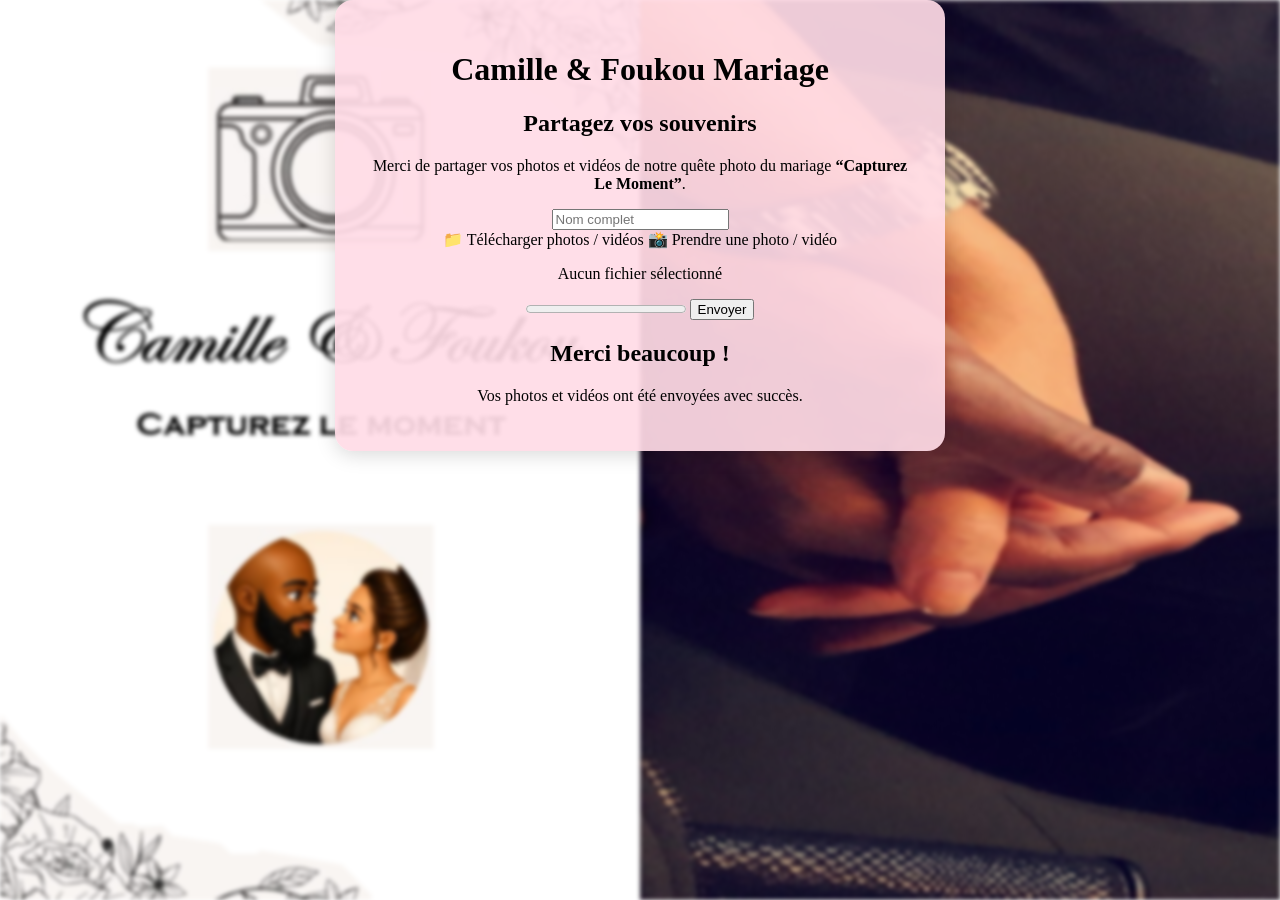
==== index.html @ 30bd2c4f "Add background images and update scroll effect Added two image divs for background photos and update" ====
<!DOCTYPE html>
<html lang="fr">
<head>
  <meta charset="UTF-8" />
  <meta name="viewport" content="width=device-width, initial-scale=1.0" />
  <title>Camille & Foukou Mariage</title>
  <link rel="stylesheet" href="style.css" />
</head>

<body>

<div class="container">

  <h1>Camille & Foukou Mariage</h1>
  <h2>Partagez vos souvenirs</h2>

  <p class="description">
    Merci de partager vos photos et vidéos de notre quête photo du mariage
    <strong>“Capturez Le Moment”</strong>.
  </p>

  <form id="uploadForm">

    <input type="text" id="name" name="name" placeholder="Nom complet" required />

    <div class="button-group">
      <label class="btn upload-btn">
        📁 Télécharger photos / vidéos
        <input type="file" id="files" name="files" accept="image/*,video/*" multiple hidden>
      </label>

      <label class="btn camera-btn">
        📸 Prendre une photo / vidéo
        <input type="file" id="camera" name="files" accept="image/*,video/*" capture="environment" multiple hidden>
      </label>
    </div>

    <p id="fileCount" class="file-count">Aucun fichier sélectionné</p>

    <progress id="progressBar" value="0" max="100"></progress>

    <button type="submit" class="submit-btn">Envoyer</button>
  </form>

  <div id="thankyou" class="hidden">
    <h2>Merci beaucoup !</h2>
    <p>Vos photos et vidéos ont été envoyées avec succès.</p>
  </div>

</div>

<!-- IMAGE 1 -->
<div class="photo photo1"></div>

<!-- IMAGE 2 -->
<div class="photo photo2"></div>

<script src="script.js"></script>

<script>
document.addEventListener("scroll", () => {
  const scrollY = window.scrollY;

  // Unblur image 1
  const blur1 = Math.max(4 - scrollY / 40, 0);
  document.querySelector(".photo1").style.filter = `blur(${blur1}px)`;

  // Unblur image 2
  const blur2 = Math.max(4 - (scrollY - window.innerHeight) / 40, 0);
  document.querySelector(".photo2").style.filter = `blur(${blur2}px)`;
});
</script>

</body>
</html>
---- style.css ----
/* GLOBAL */
body {
  margin: 0;
  padding: 0;
}

/* DESKTOP BACKGROUND */
body::before {
  content: "";
  position: fixed;
  top: 0;
  left: 0;
  width: 100%;
  height: 100%;
  z-index: -1;

  background-image: url("bg-left.jpg"), url("bg-right.jpg");
  background-size: 50% 100%, 50% 100%;
  background-position: left top, right top;
  background-repeat: no-repeat, no-repeat;

  filter: blur(2px);
}

/* MOBILE BACKGROUND IMAGES */
.bg1, .bg2 {
  display: none;
}

/* SPACER to reveal first image */
.spacer {
  display: none;
}

/* CONTENT BOX */
.container {
  max-width: 550px;
  margin: auto;
  padding: 30px;
  background: rgba(255, 220, 230, 0.92);
  border-radius: 18px;
  text-align: center;
  position: relative;
  z-index: 10;
  box-shadow: 0 4px 20px rgba(0,0,0,0.15);
}

/* MOBILE LAYOUT */
@media (max-width: 600px) {

  /* REMOVE DESKTOP BACKGROUND */
  body::before {
    display: none;
  }

  /* MOBILE BACKGROUND IMAGES */
  .bg1, .bg2 {
    display: block;
    position: absolute;
    left: 0;
    width: 100%;
    height: 100vh;
    background-size: contain;
    background-position: center top;
    background-repeat: no-repeat;
    filter: blur(4px);
    z-index: -2;
  }

  .bg1 {
    top: 0;
    background-image: url("bg-left.jpg");
  }

  .bg2 {
    top: 100vh;
    background-image: url("bg-right.jpg");
  }

  /* SPACER pushes content box BELOW first image */
  .spacer {
    display: block;
    height: 100vh;
  }

  /* Content box */
  .container {
    margin-top: 0;
    z-index: 10;
  }

  /* Body height = exactly 2 images + content */
  body {
    height: calc(200vh + 100vh); /* 2 images + content area */
  }
}
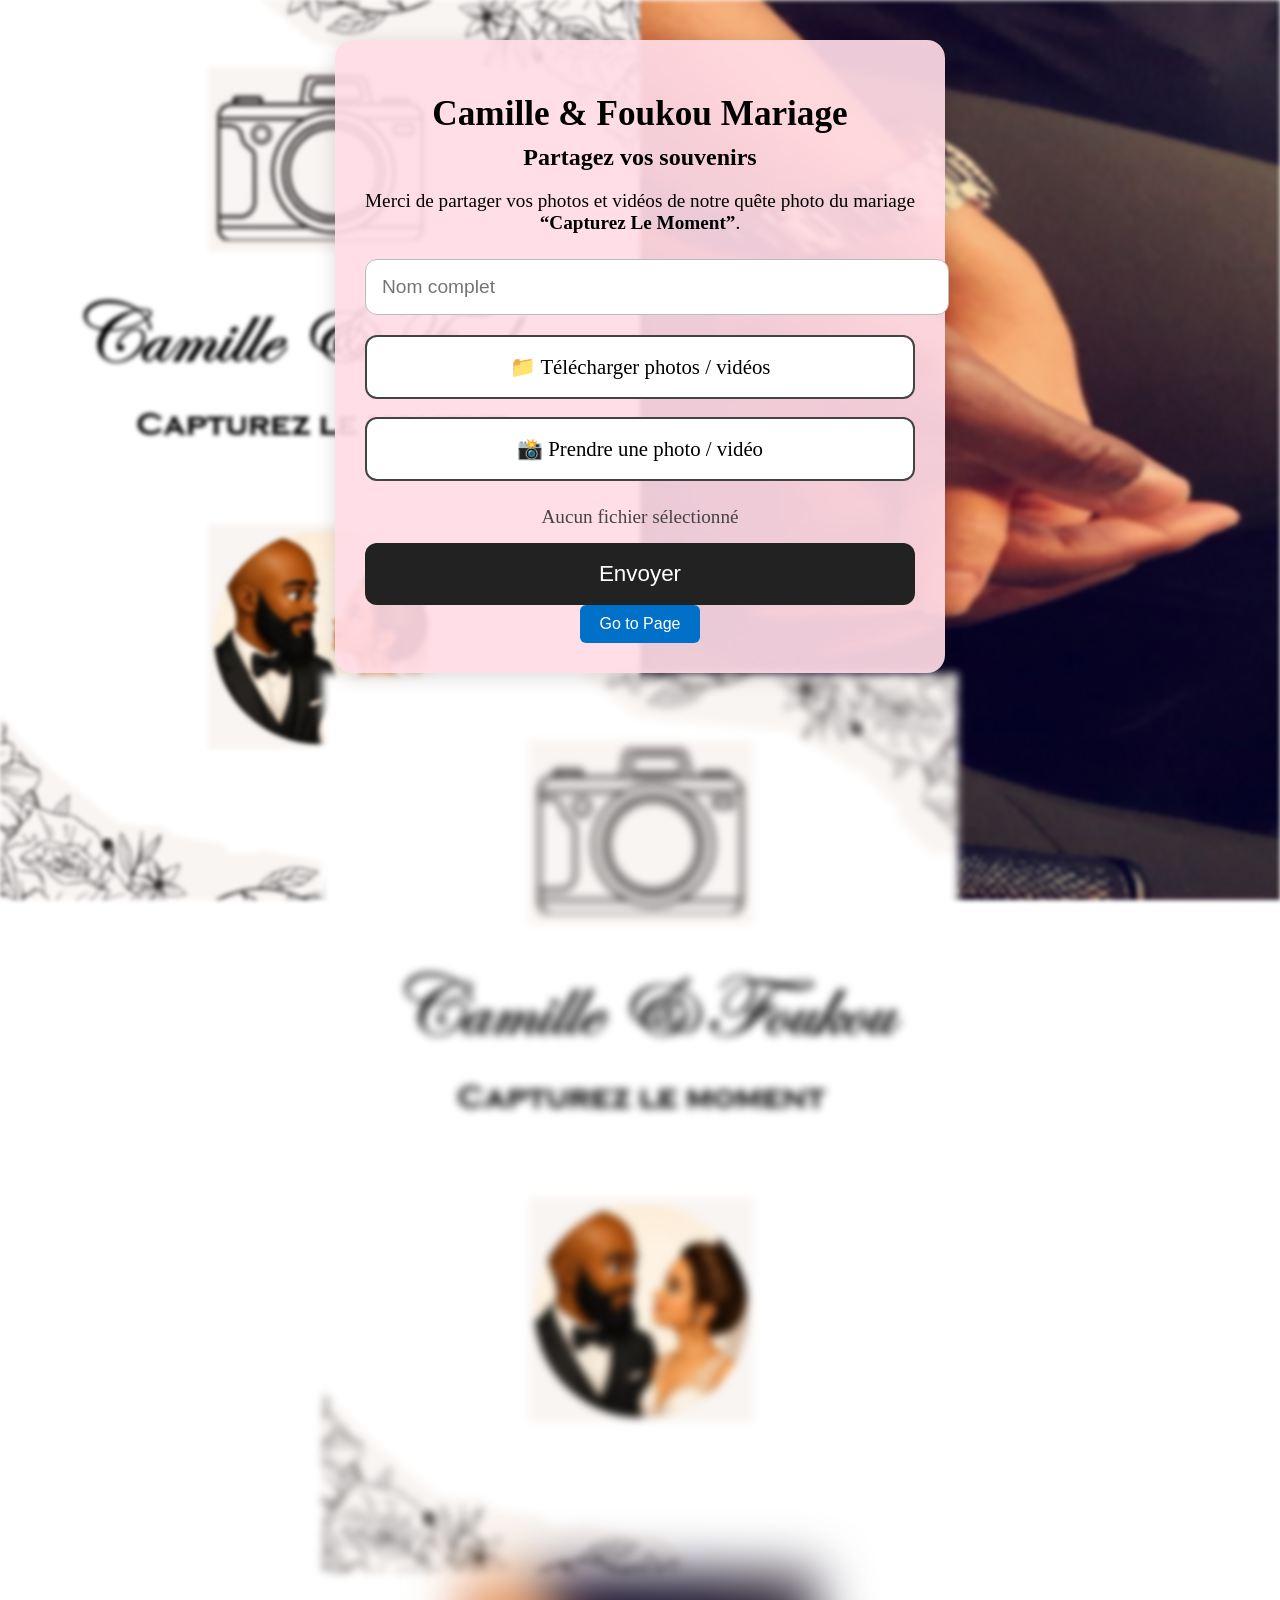
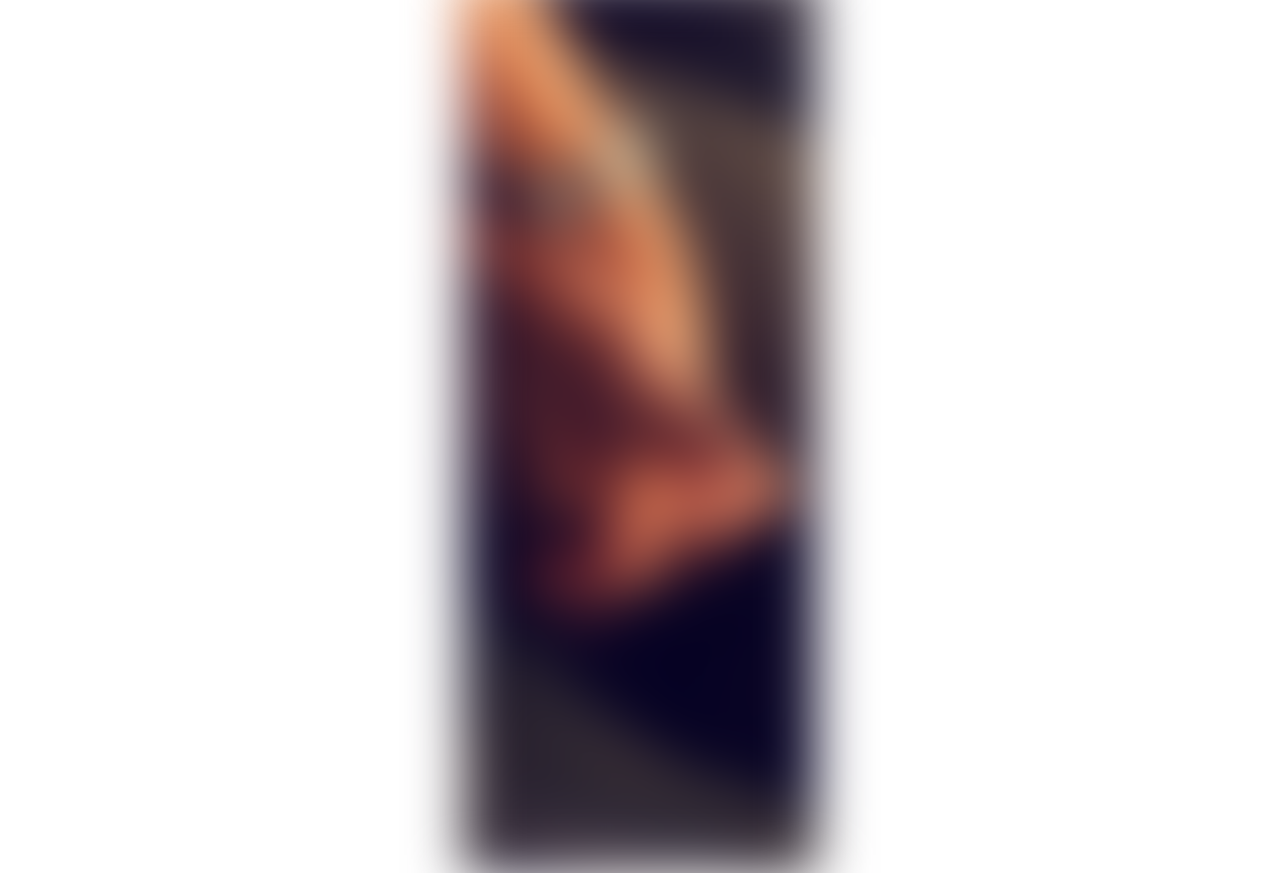
==== commit 93d11373: "Update index.html" ====
--- a/index.html
+++ b/index.html
@@ -47,6 +47,8 @@
     <p>Vos photos et vidéos ont été envoyées avec succès.</p>
   </div>
 
+  <a href="gallery.html" class="button-link">Go to Page</a>
+  
 </div>
 
 <!-- IMAGE 1 -->
--- a/style.css
+++ b/style.css
@@ -2,6 +2,7 @@
 body {
   margin: 0;
   padding: 0;
+  background: white; /* clean background behind content box */
 }
 
 /* DESKTOP BACKGROUND */
@@ -22,20 +23,11 @@
   filter: blur(2px);
 }
 
-/* MOBILE BACKGROUND IMAGES */
-.bg1, .bg2 {
-  display: none;
-}
-
-/* SPACER to reveal first image */
-.spacer {
-  display: none;
-}
-
 /* CONTENT BOX */
 .container {
   max-width: 550px;
   margin: auto;
+  margin-top: 40px;
   padding: 30px;
   background: rgba(255, 220, 230, 0.92);
   border-radius: 18px;
@@ -45,52 +37,127 @@
   box-shadow: 0 4px 20px rgba(0,0,0,0.15);
 }
 
+/* TITLES */
+h1 {
+  font-size: 2.2rem;
+  margin-bottom: 10px;
+  font-weight: bold;
+}
+
+h2 {
+  font-size: 1.5rem;
+  margin-top: 0;
+}
+
+/* DESCRIPTION */
+.description {
+  font-size: 1.2rem;
+  margin-bottom: 25px;
+}
+
+/* INPUT FIELD */
+input[type="text"] {
+  width: 100%;
+  padding: 16px;
+  font-size: 1.2rem;
+  margin-bottom: 20px;
+  border-radius: 12px;
+  border: 1px solid #bbb;
+}
+
+/* BUTTON GROUP (same as before) */
+.button-group {
+  display: flex;
+  flex-direction: column;
+  gap: 18px;
+  margin-bottom: 25px;
+}
+
+/* BUTTON STYLE (same as before) */
+.btn {
+  display: block;
+  padding: 18px;
+  font-size: 1.3rem;
+  background: white;
+  border: 2px solid #444;
+  border-radius: 12px;
+  cursor: pointer;
+  text-align: center;
+}
+
+/* FILE COUNT */
+.file-count {
+  font-size: 1.2rem;
+  margin-bottom: 15px;
+  color: #444;
+}
+
+/* SUBMIT BUTTON */
+.submit-btn {
+  width: 100%;
+  padding: 18px;
+  font-size: 1.4rem;
+  background: #222;
+  color: white;
+  border: none;
+  border-radius: 12px;
+  cursor: pointer;
+}
+
+/* PROGRESS BAR */
+#progressBar {
+  width: 100%;
+  height: 18px;
+  margin-bottom: 20px;
+  display: none;
+}
+
+/* THANK YOU MESSAGE */
+.hidden {
+  display: none;
+}
+
+/* IMAGES BELOW CONTENT (mobile flow) */
+.photo {
+  width: 100%;
+  height: 100vh;
+  background-size: contain;
+  background-position: center;
+  background-repeat: no-repeat;
+  filter: blur(4px);
+}
+
+/* IMAGE 1 */
+.photo1 {
+  background-image: url("bg-left.jpg");
+}
+
+/* IMAGE 2 */
+.photo2 {
+  background-image: url("bg-right.jpg");
+}
+
 /* MOBILE LAYOUT */
 @media (max-width: 600px) {
 
-  /* REMOVE DESKTOP BACKGROUND */
+  /* REMOVE DESKTOP BACKGROUND ON MOBILE */
   body::before {
     display: none;
   }
 
-  /* MOBILE BACKGROUND IMAGES */
-  .bg1, .bg2 {
-    display: block;
-    position: absolute;
-    left: 0;
-    width: 100%;
-    height: 100vh;
-    background-size: contain;
-    background-position: center top;
-    background-repeat: no-repeat;
-    filter: blur(4px);
-    z-index: -2;
-  }
+  /* keep buttons looking the same – no style changes here */
+}
 
-  .bg1 {
-    top: 0;
-    background-image: url("bg-left.jpg");
-  }
+.button-link {
+  display: inline-block;
+  padding: 10px 20px;
+  background-color: #0070C9;
+  color: white;
+  text-decoration: none;
+  border-radius: 6px;
+  font-family: Arial, sans-serif;
+}
 
-  .bg2 {
-    top: 100vh;
-    background-image: url("bg-right.jpg");
-  }
-
-  /* SPACER pushes content box BELOW first image */
-  .spacer {
-    display: block;
-    height: 100vh;
-  }
-
-  /* Content box */
-  .container {
-    margin-top: 0;
-    z-index: 10;
-  }
-
-  /* Body height = exactly 2 images + content */
-  body {
-    height: calc(200vh + 100vh); /* 2 images + content area */
-  }
+.button-link:hover {
+  background-color: #005fa3;
 }
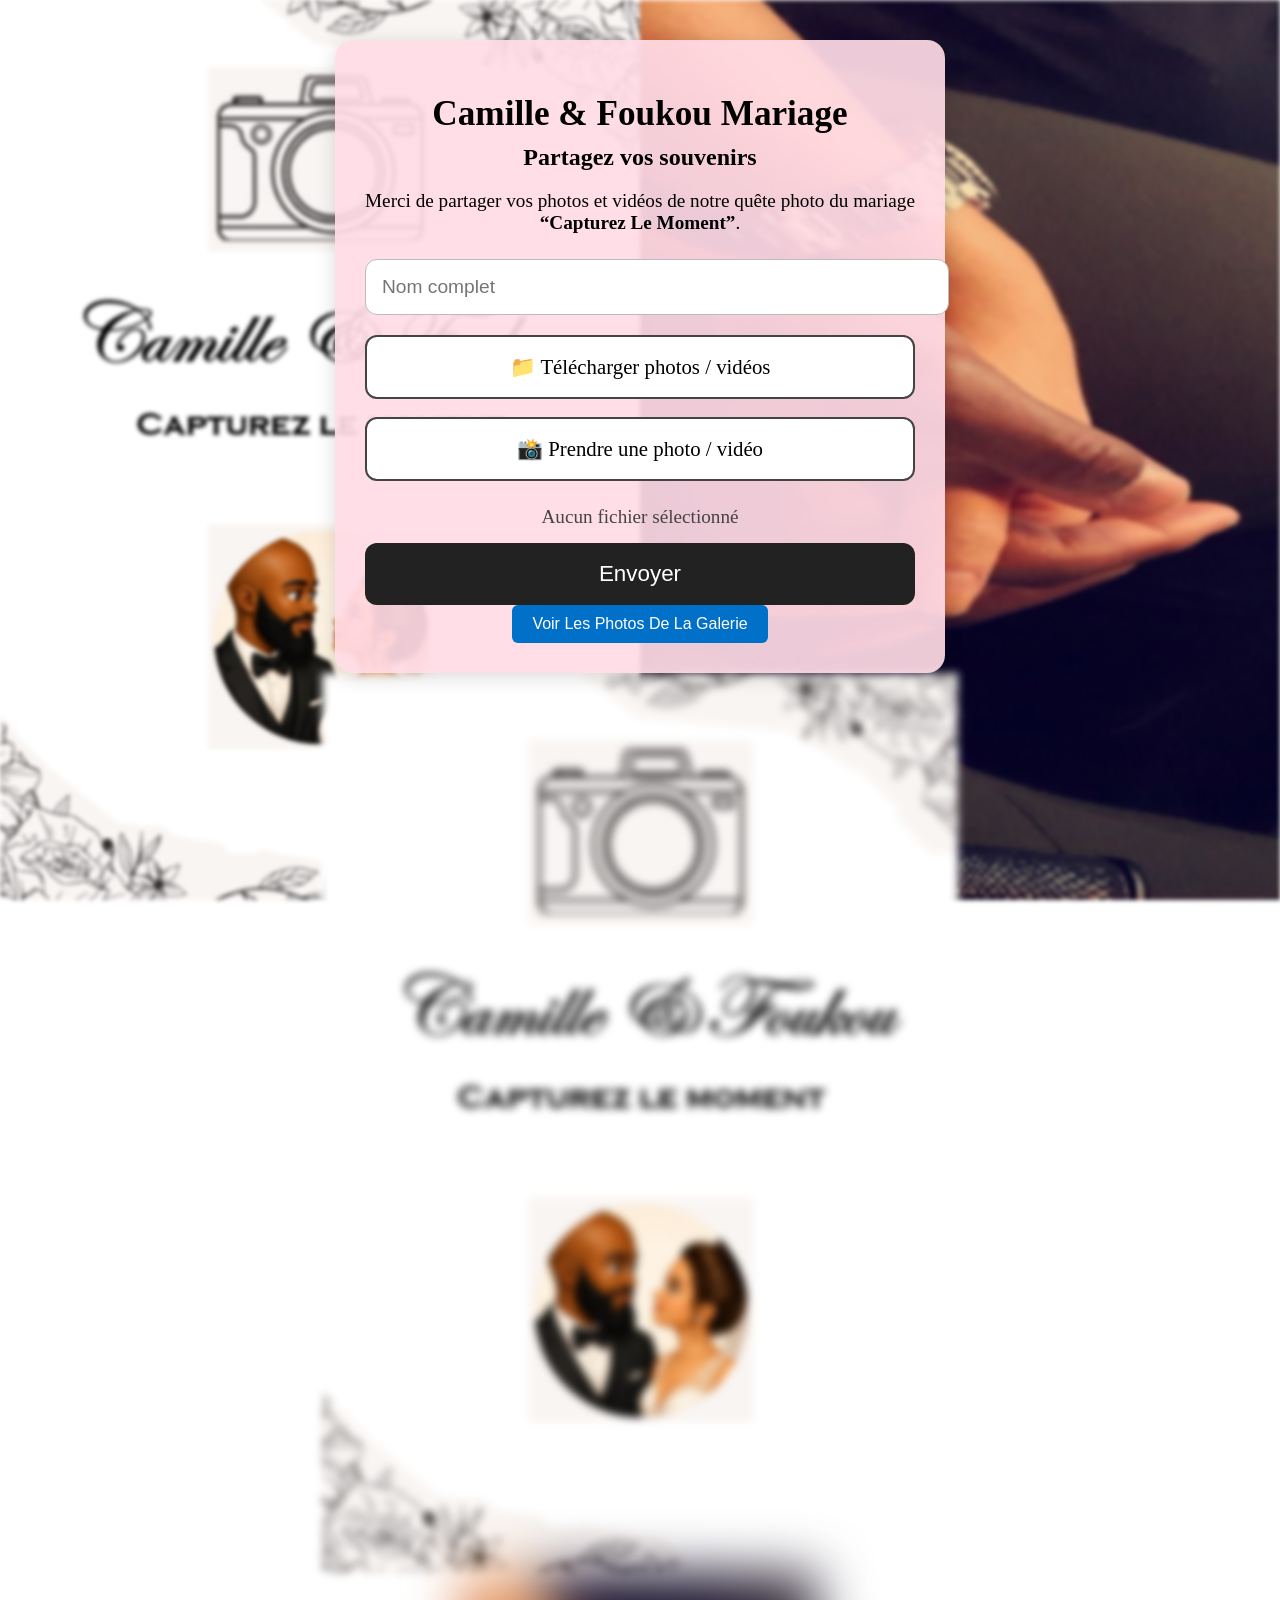
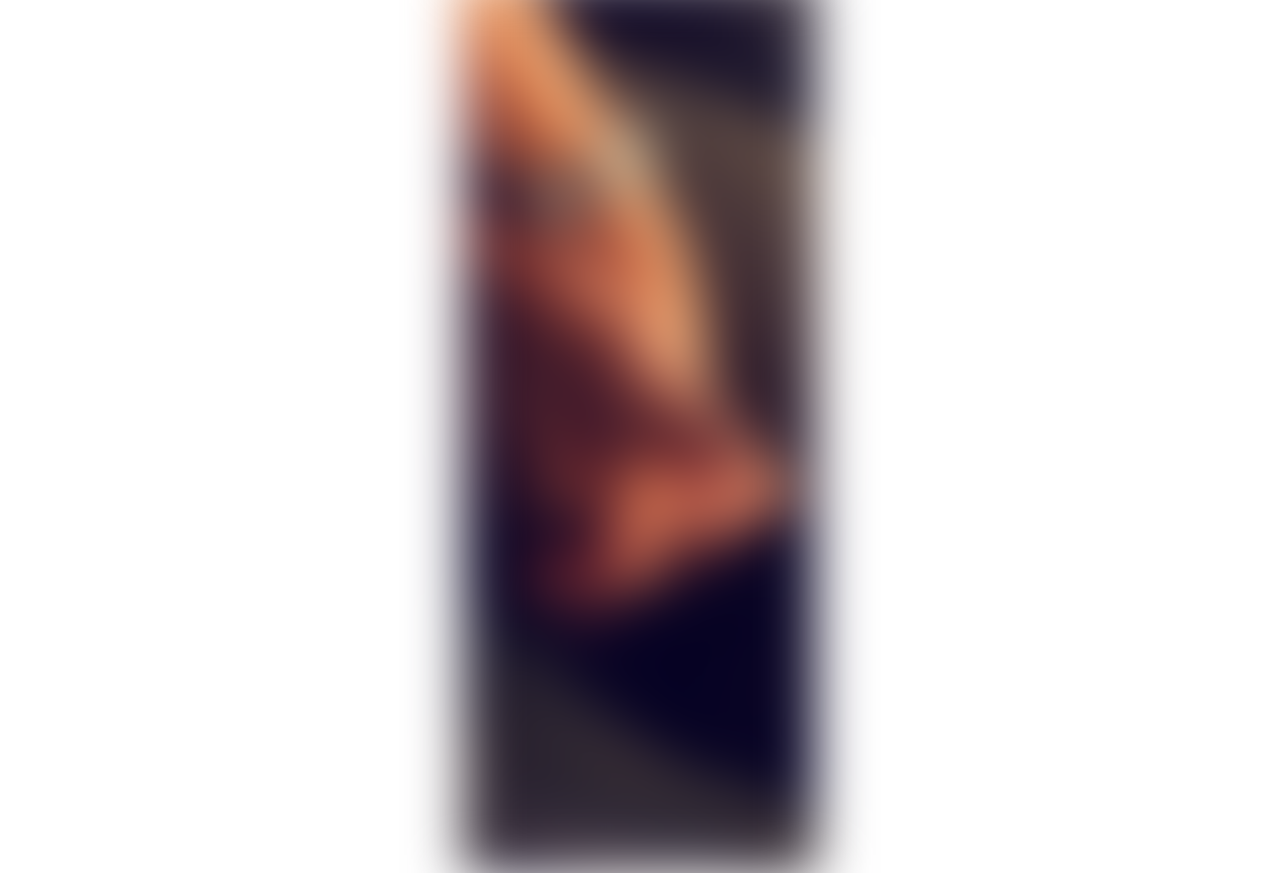
==== commit 376ea88f: "Revise index.html for marriage event page Updated the HTML structure and content for the marriage ev" ====
--- a/index.html
+++ b/index.html
@@ -47,7 +47,7 @@
     <p>Vos photos et vidéos ont été envoyées avec succès.</p>
   </div>
 
-  <a href="gallery.html" class="button-link">Go to Page</a>
+  <a href="gallery.html" class="button-link">Voir Les Photos De La Galerie</a>
   
 </div>
 
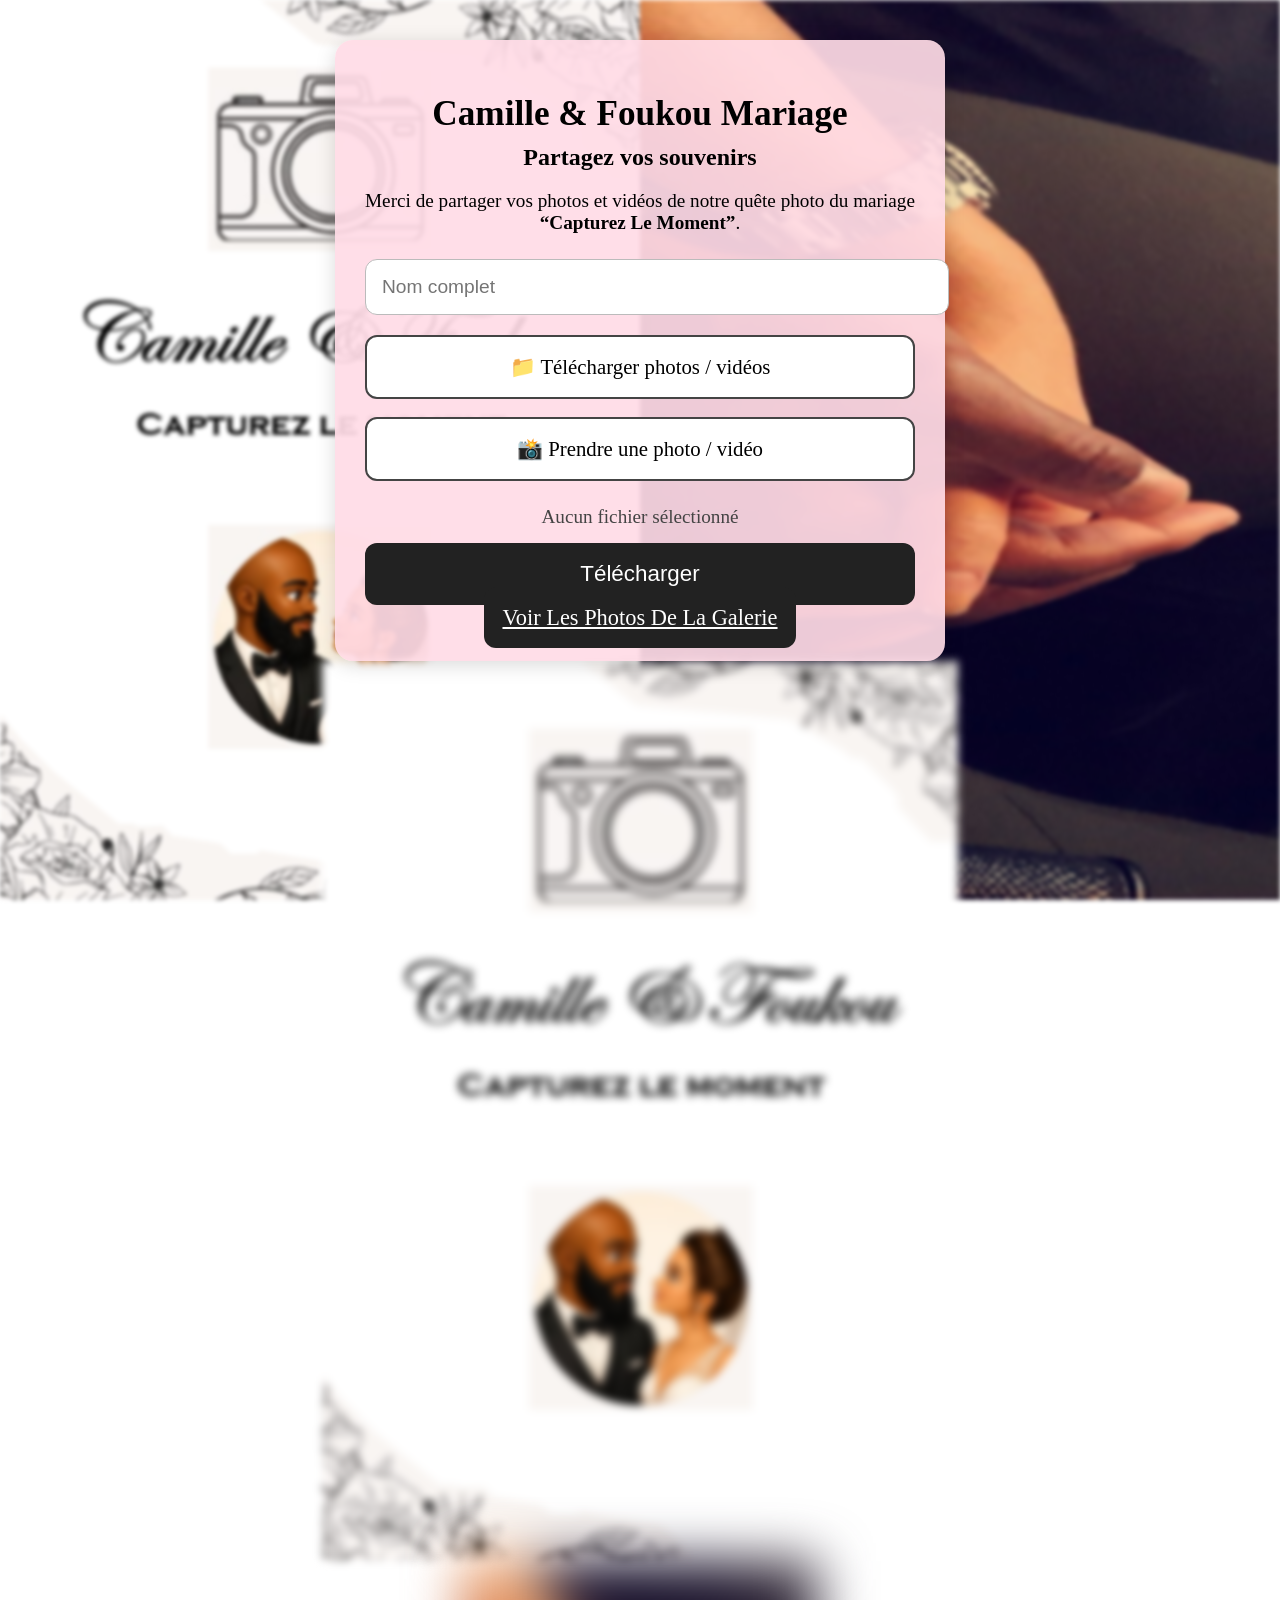
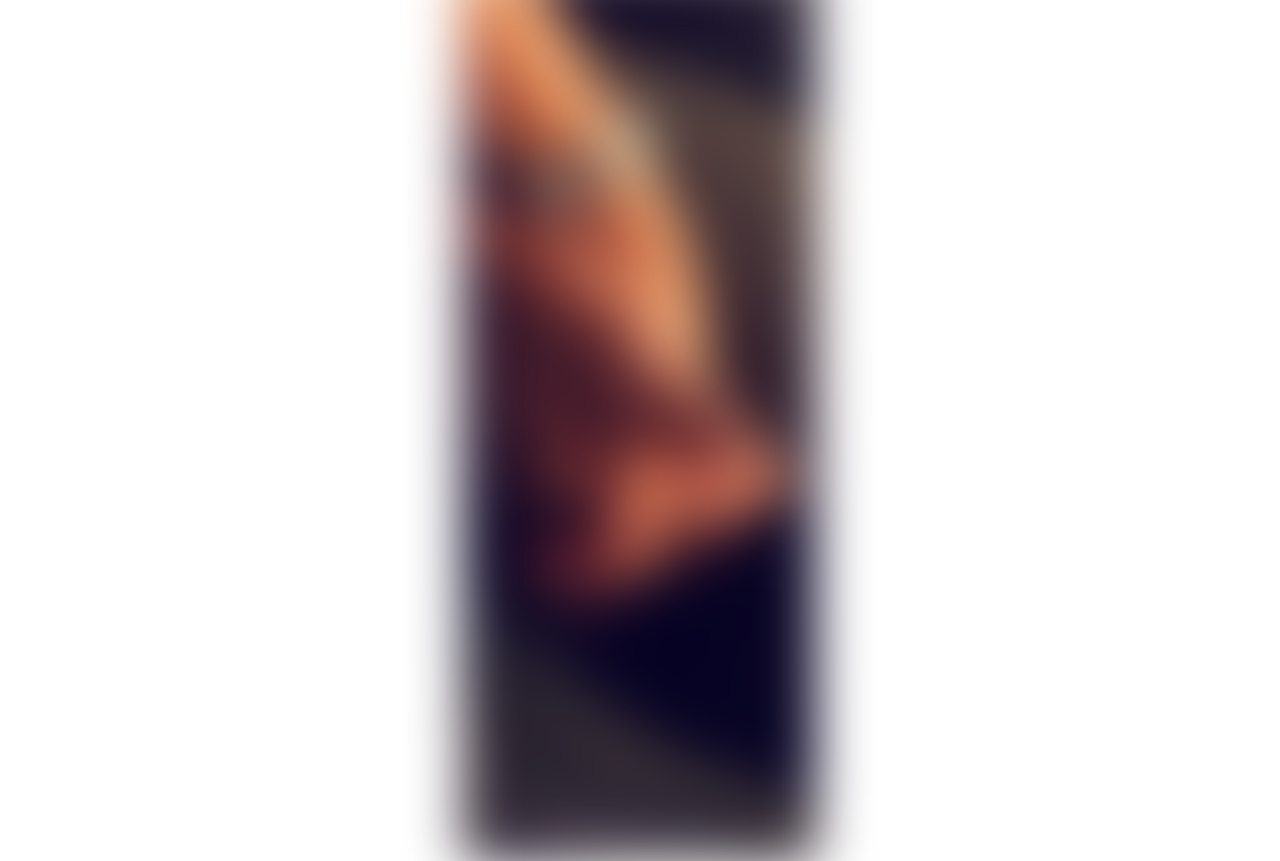
==== commit 6ca939e3: "Update index.html" ====
--- a/index.html
+++ b/index.html
@@ -39,7 +39,7 @@
 
     <progress id="progressBar" value="0" max="100"></progress>
 
-    <button type="submit" class="submit-btn">Envoyer</button>
+    <button type="submit" class="submit-btn">Télécharger</button>
   </form>
 
   <div id="thankyou" class="hidden">
--- a/style.css
+++ b/style.css
@@ -149,15 +149,14 @@
 }
 
 .button-link {
-  display: inline-block;
-  padding: 10px 20px;
-  background-color: #0070C9;
+  width: 100%;
+  padding: 18px;
+  font-size: 1.4rem;
+  background: #222;
   color: white;
-  text-decoration: none;
-  border-radius: 6px;
-  font-family: Arial, sans-serif;
+  border: none;
+  border-radius: 12px;
+  cursor: pointer;
+  margin-top: 500px; /* increase this value to move it down */
 }
 
-.button-link:hover {
-  background-color: #005fa3;
-}
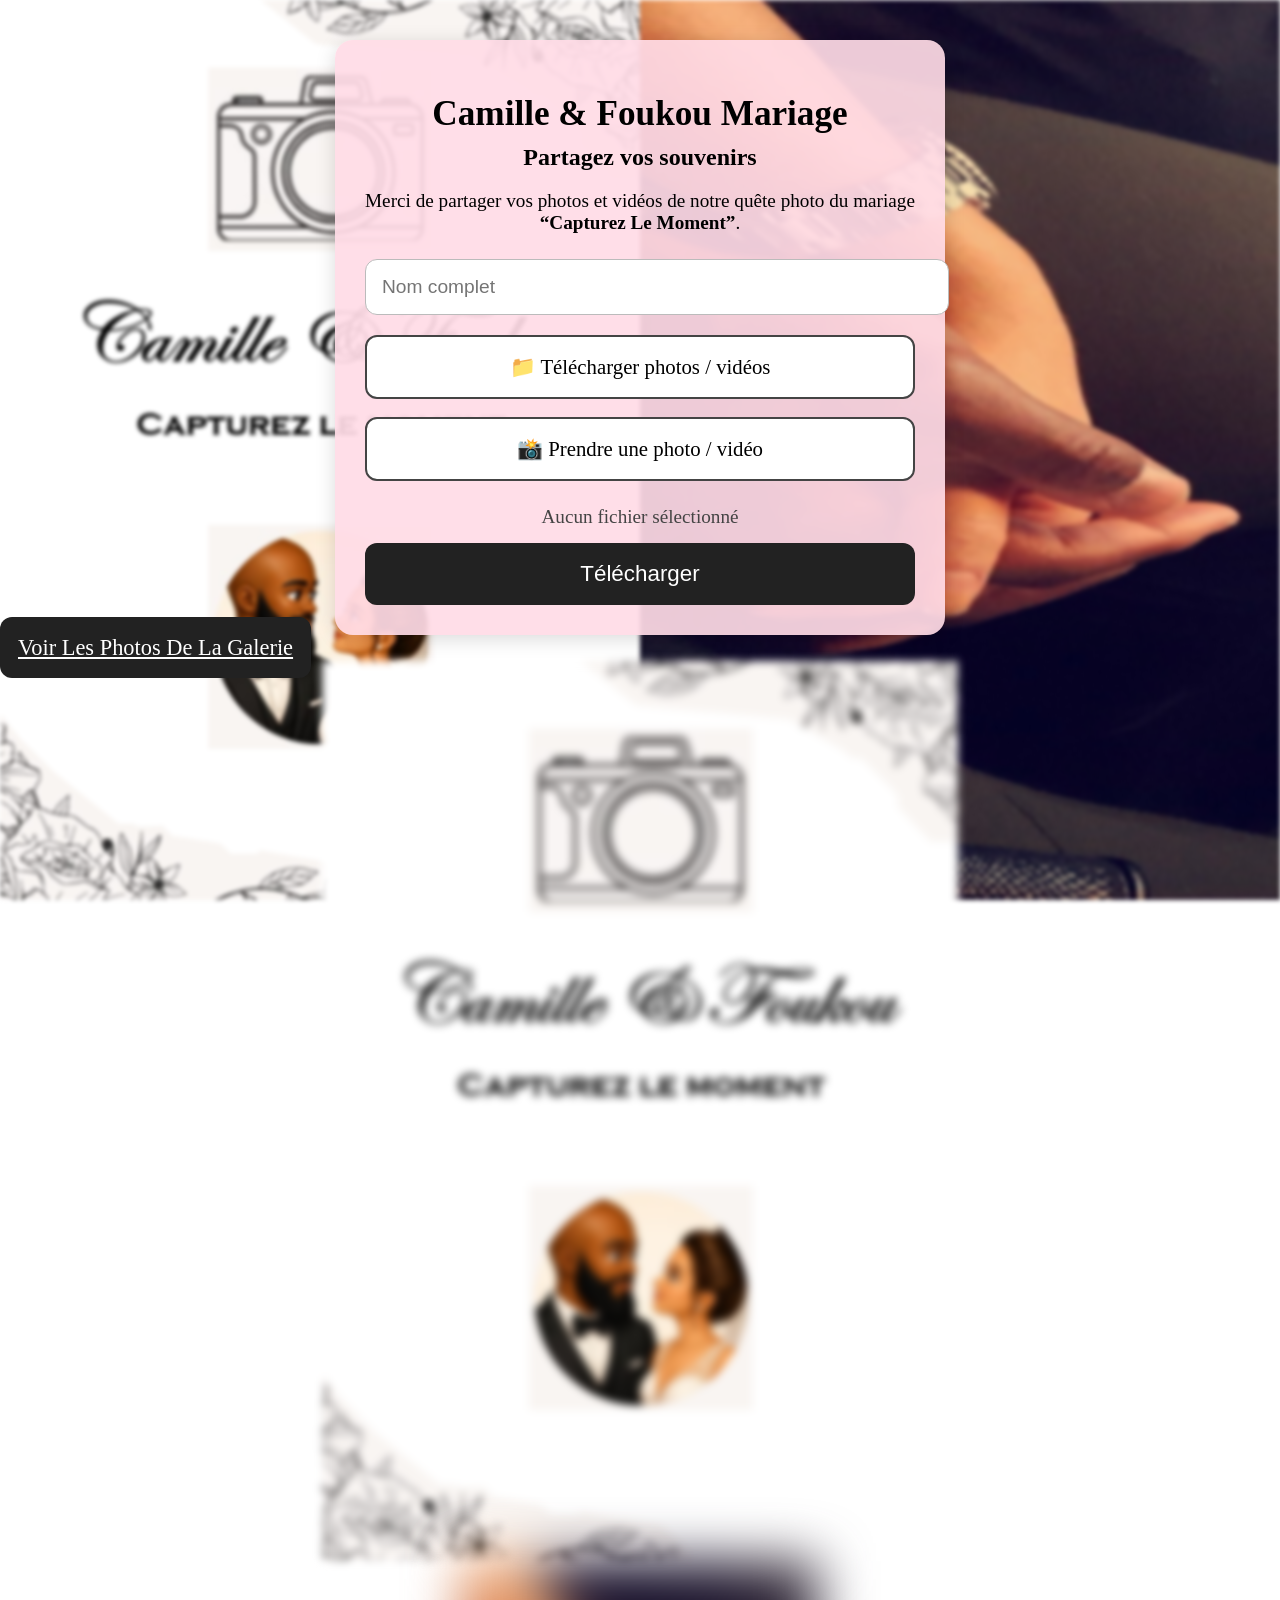
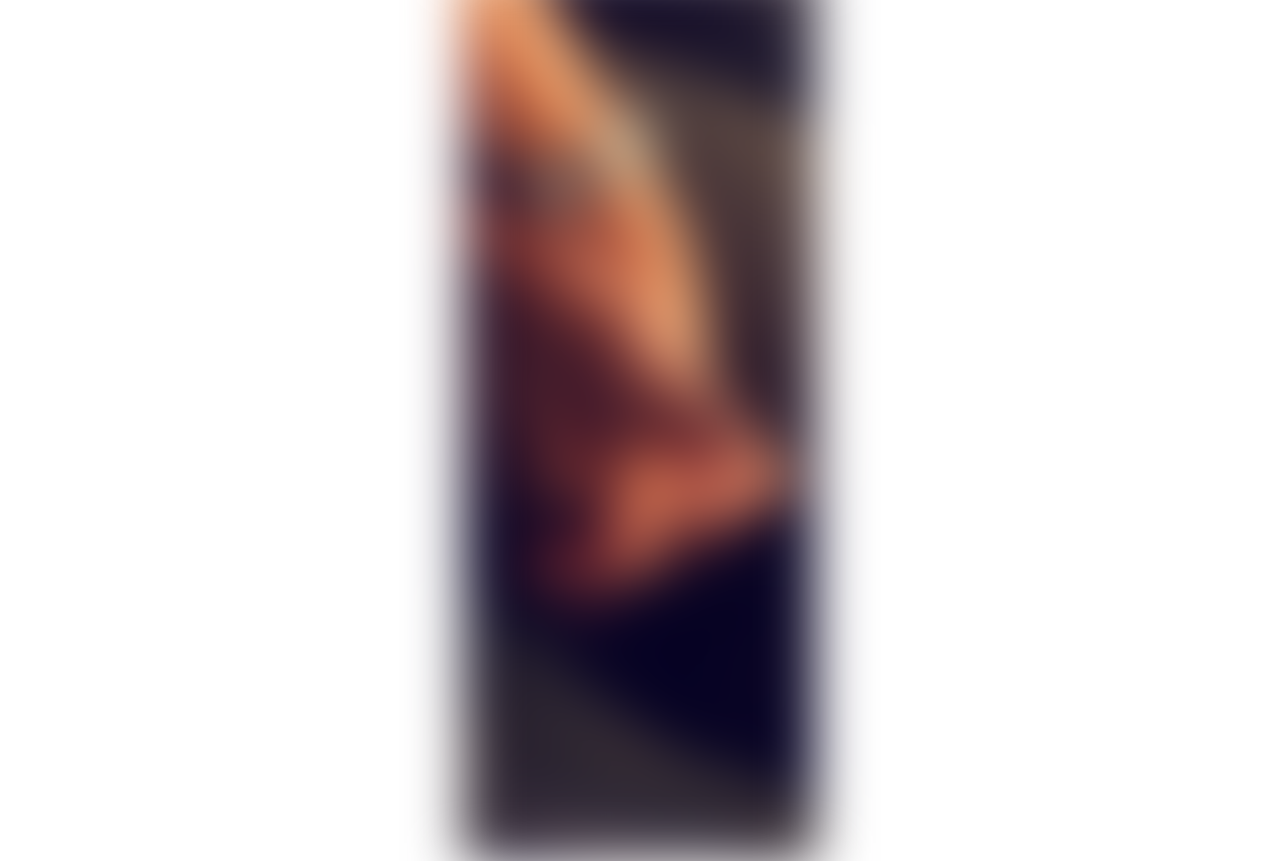
==== commit 1b7235f4: "Update index.html" ====
--- a/index.html
+++ b/index.html
@@ -41,13 +41,15 @@
 
     <button type="submit" class="submit-btn">Télécharger</button>
   </form>
-
+  
+</div>
+  
+ <a href="gallery.html" class="button-link">Voir Les Photos De La Galerie</a>
+  
   <div id="thankyou" class="hidden">
     <h2>Merci beaucoup !</h2>
     <p>Vos photos et vidéos ont été envoyées avec succès.</p>
   </div>
-
-  <a href="gallery.html" class="button-link">Voir Les Photos De La Galerie</a>
   
 </div>
 
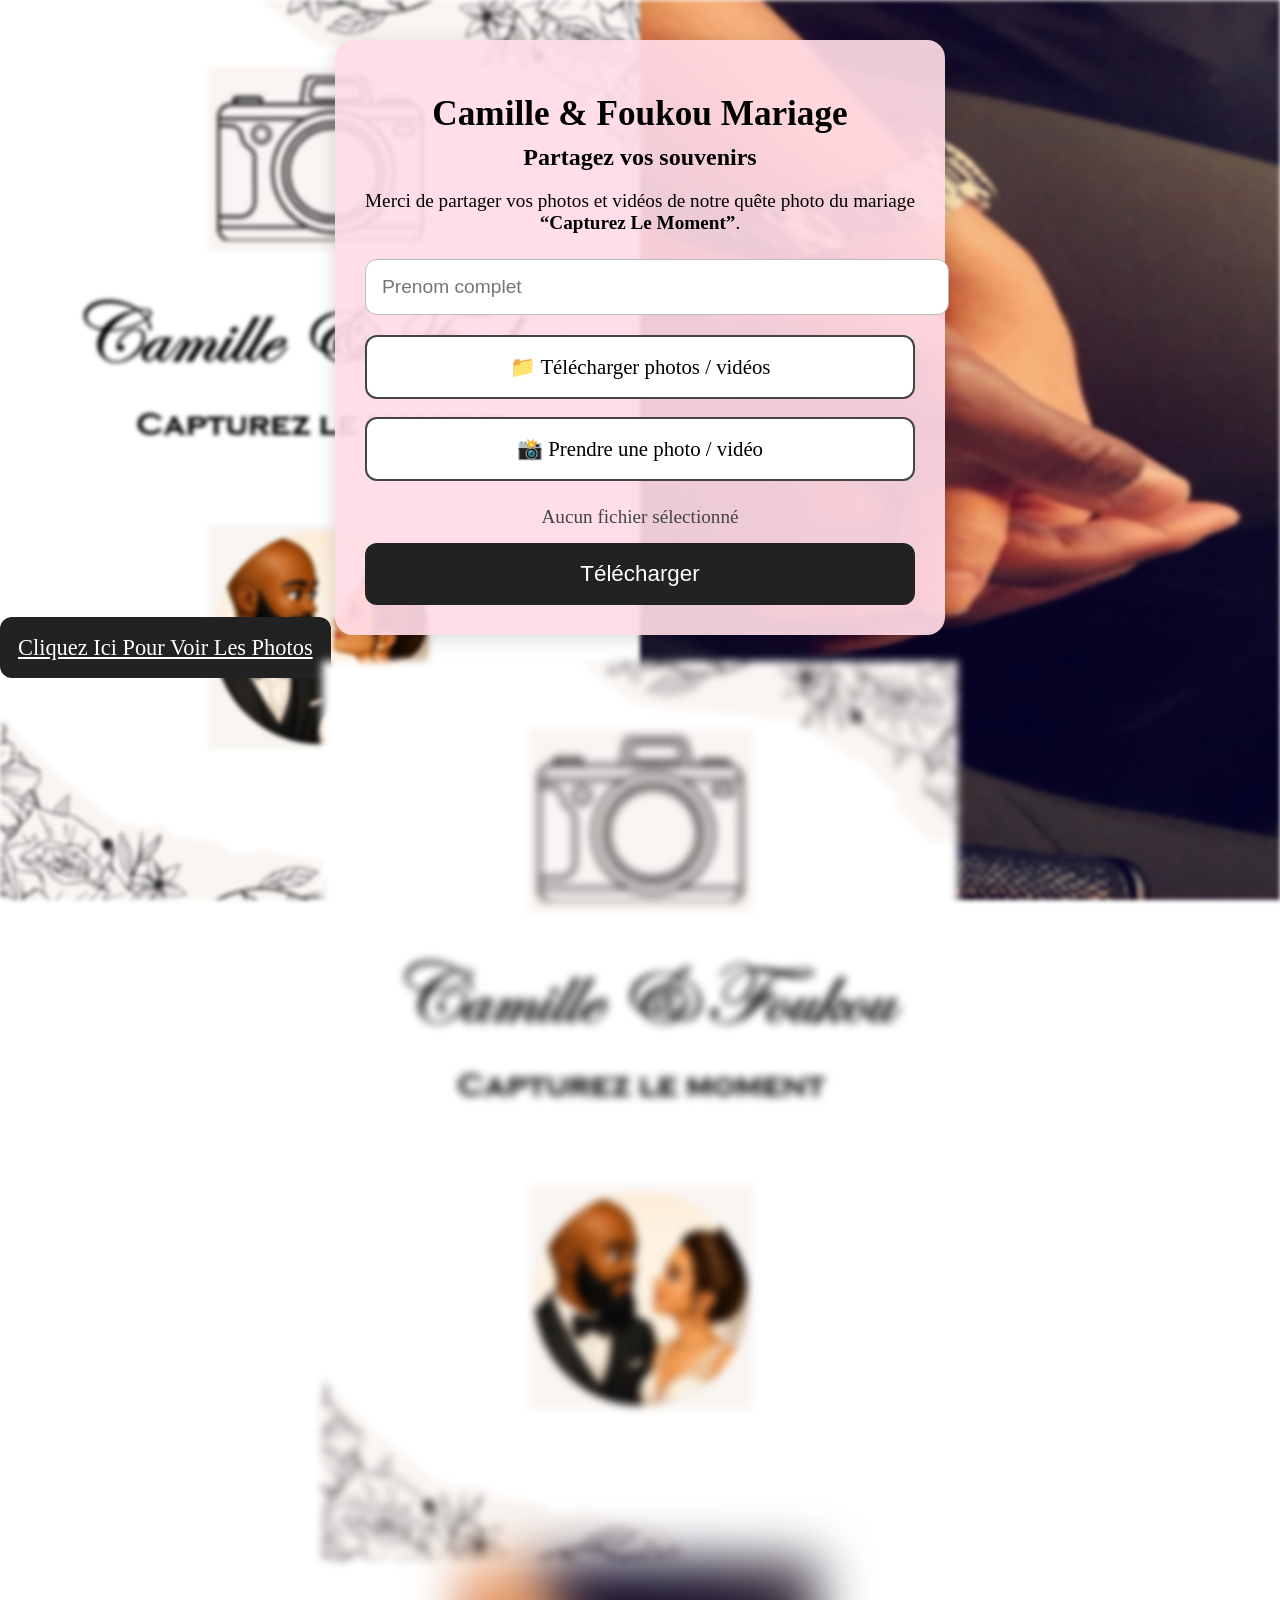
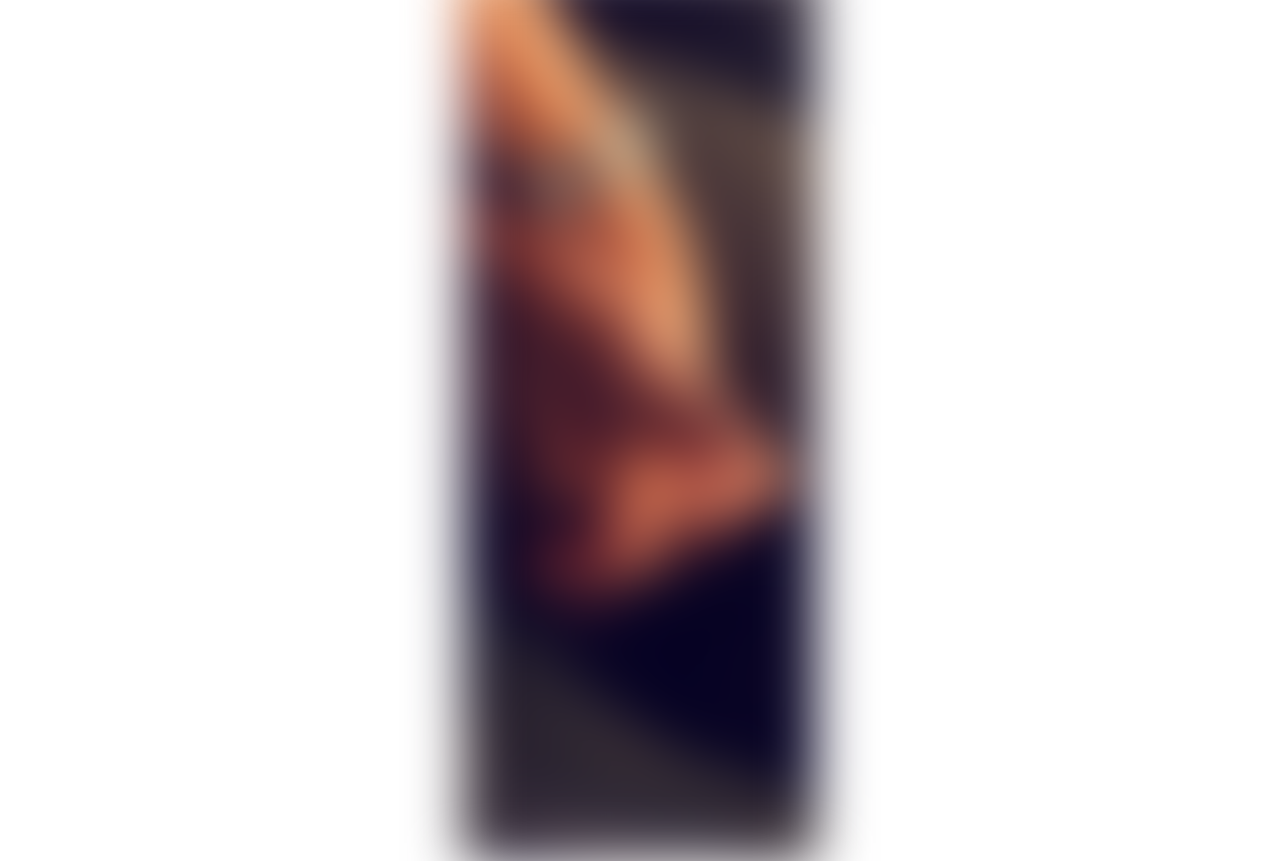
==== commit 8566db16: "Update index.html" ====
--- a/index.html
+++ b/index.html
@@ -21,7 +21,7 @@
 
   <form id="uploadForm">
 
-    <input type="text" id="name" name="name" placeholder="Nom complet" required />
+    <input type="text" id="name" name="name" placeholder="Prenom complet" required />
 
     <div class="button-group">
       <label class="btn upload-btn">
@@ -43,8 +43,10 @@
   </form>
   
 </div>
-  
- <a href="gallery.html" class="button-link">Voir Les Photos De La Galerie</a>
+  </div>
+  </div>
+  </div>
+ <a href="gallery.html" class="button-link">Cliquez Ici Pour Voir Les Photos</a>
   
   <div id="thankyou" class="hidden">
     <h2>Merci beaucoup !</h2>
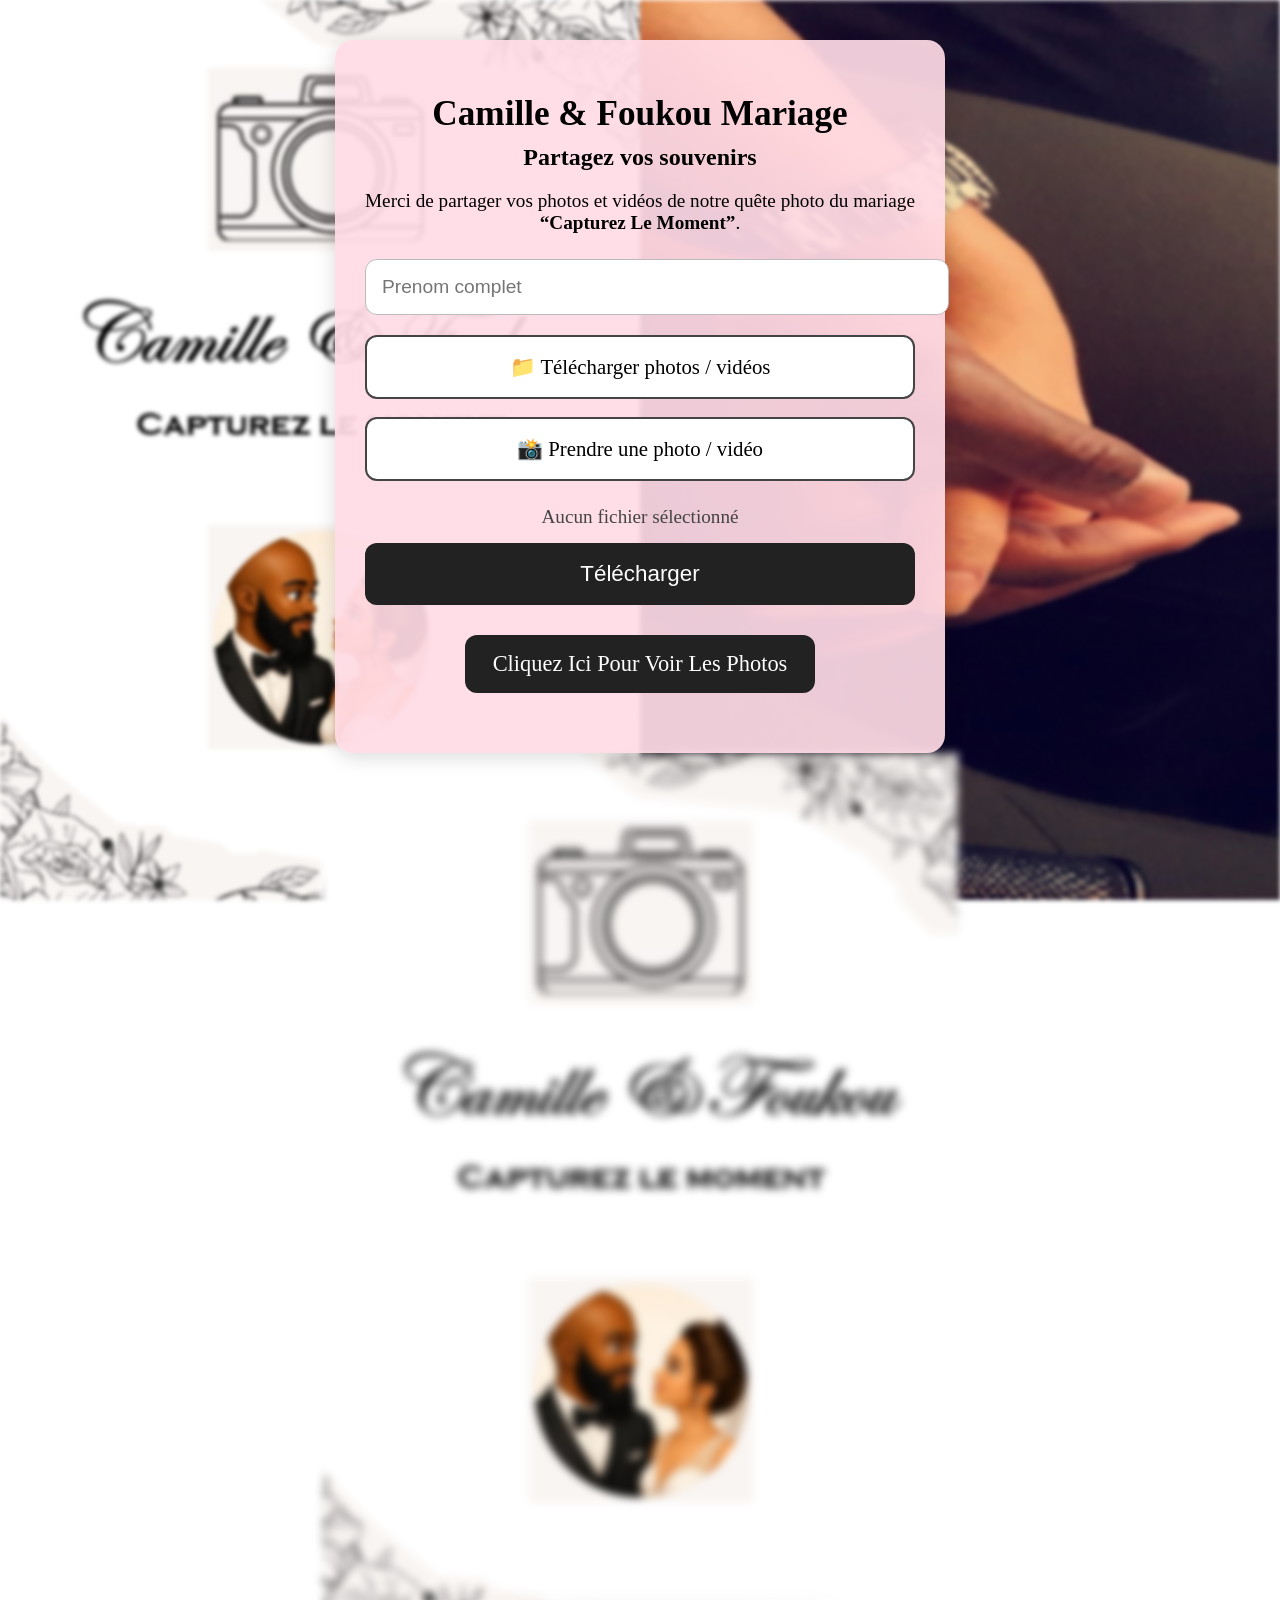
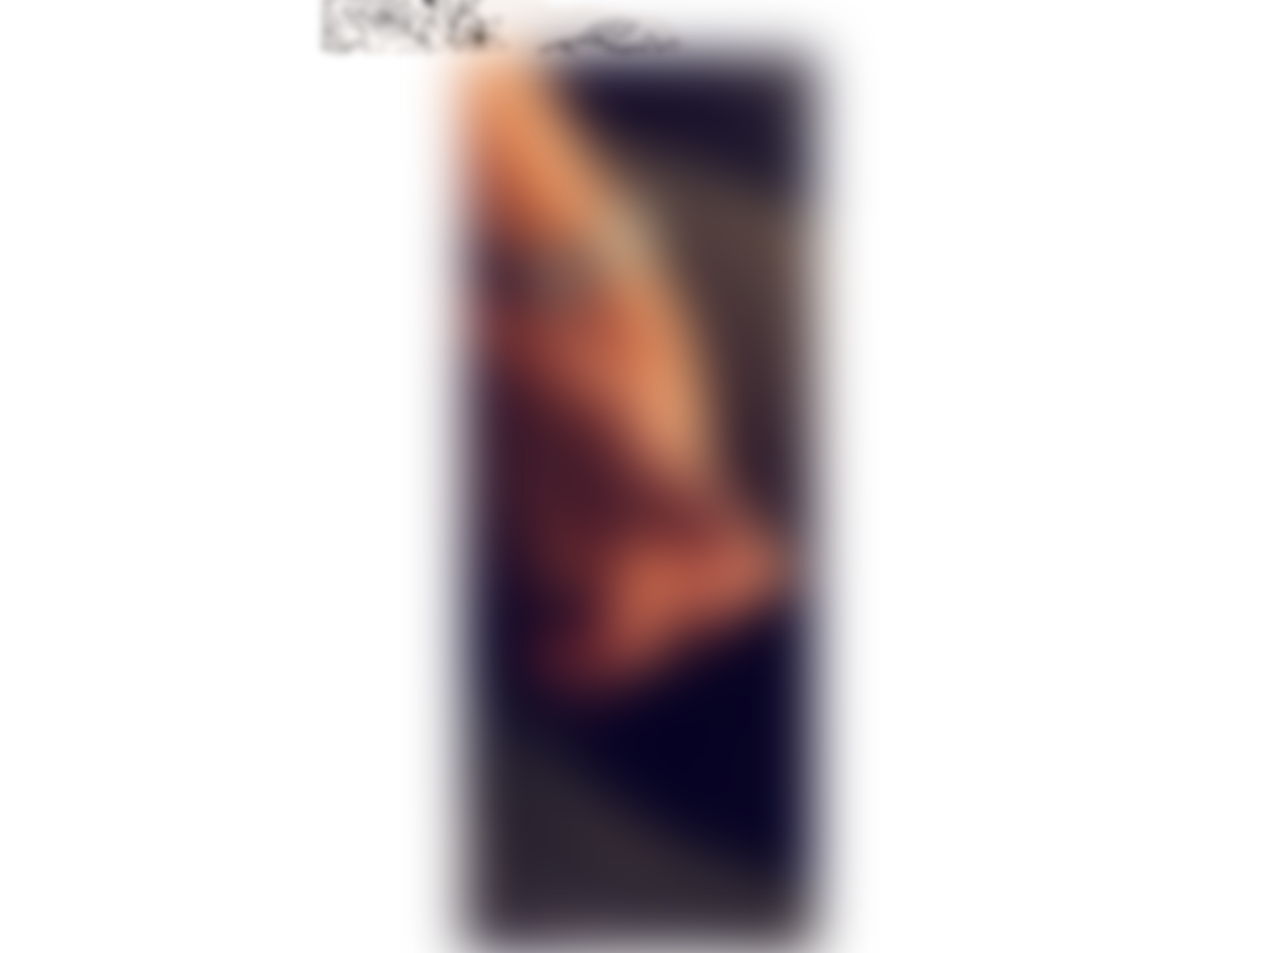
==== commit b26ce8c6: "Fix HTML structure and improve button layout" ====
--- a/index.html
+++ b/index.html
@@ -42,11 +42,11 @@
     <button type="submit" class="submit-btn">Télécharger</button>
   </form>
   
+ <div class="button-container">
+  <a href="gallery.html" class="button-link">
+    Cliquez Ici Pour Voir Les Photos
+  </a>
 </div>
-  </div>
-  </div>
-  </div>
- <a href="gallery.html" class="button-link">Cliquez Ici Pour Voir Les Photos</a>
   
   <div id="thankyou" class="hidden">
     <h2>Merci beaucoup !</h2>
--- a/style.css
+++ b/style.css
@@ -47,6 +47,22 @@
 h2 {
   font-size: 1.5rem;
   margin-top: 0;
+}
+
+.button-container {
+  text-align: center;
+}
+
+.button-link {
+  display: inline-block;
+  padding: 16px 28px;
+  background: #222;
+  color: white;
+  text-decoration: none;
+  border-radius: 12px;
+  font-size: 1.4rem;
+  text-align: center;
+  margin: 30px auto;
 }
 
 /* DESCRIPTION */
@@ -147,16 +163,3 @@
 
   /* keep buttons looking the same – no style changes here */
 }
-
-.button-link {
-  width: 100%;
-  padding: 18px;
-  font-size: 1.4rem;
-  background: #222;
-  color: white;
-  border: none;
-  border-radius: 12px;
-  cursor: pointer;
-  margin-top: 500px; /* increase this value to move it down */
-}
-
